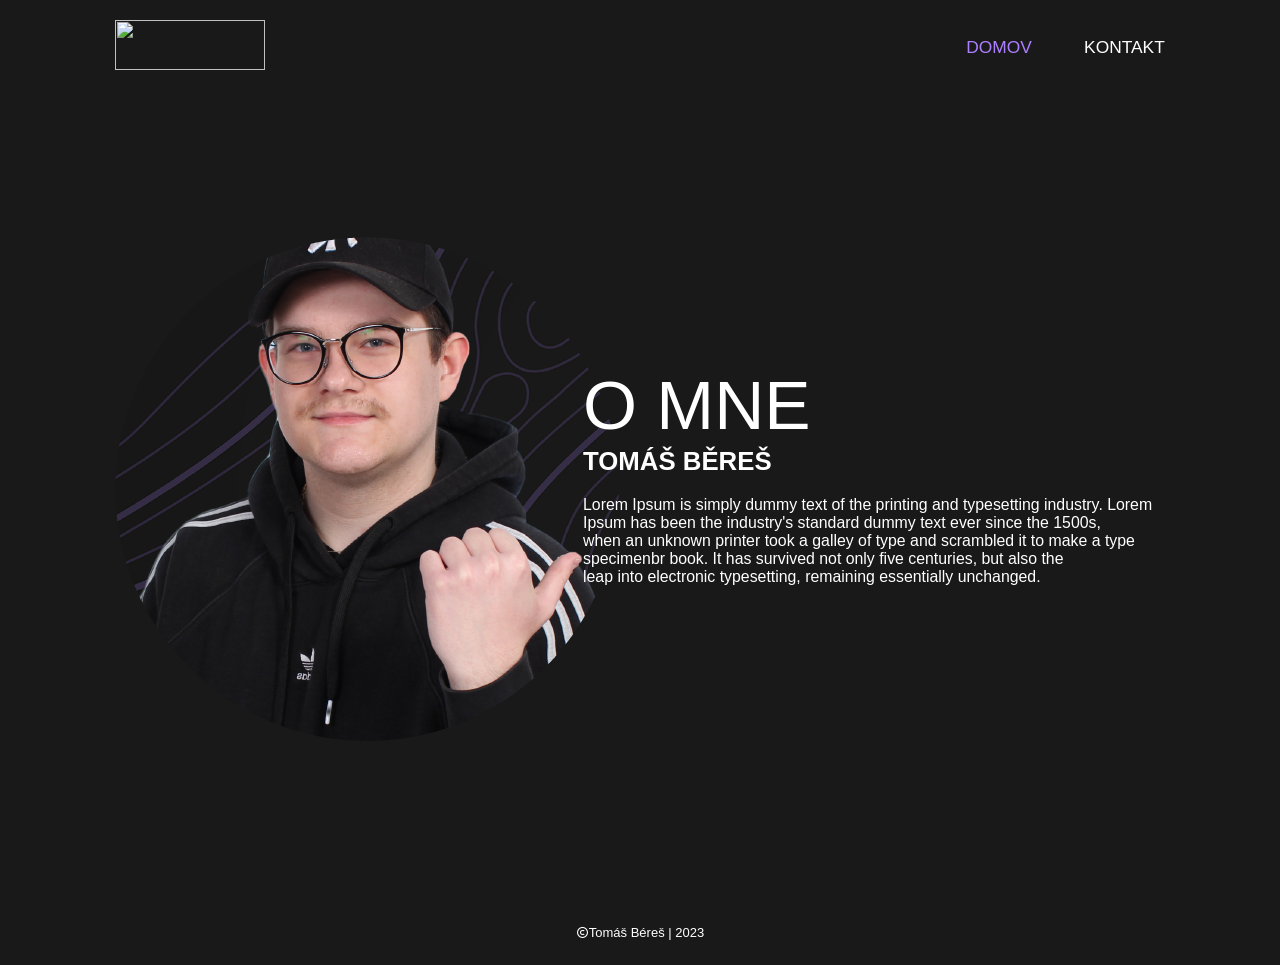
==== about.html @ 15f7a55e "Add files via upload" ====
<!DOCTYPE html>
<html lang="en" dir="ltr">
  <head>
    <meta charset="utf-8">
    <meta name="viewport" content="width=device-width, initial-scale=1.0">
    <meta name="description" content="Web portfolio">
    <meta name="keywords" content="Tomas, Beres, Tomas Beres, Beres Tomas, Tomáš, Béreš, Portfolio, Work">
    <meta name="author" content="Tomáš Béreš">
    <title>Tomáš Béreš - Graphic Designer</title>
    <link rel="stylesheet" href="style-about.css">
    <link href='https://fonts.googleapis.com/css?family=Albert Sans' rel='stylesheet'>
    <link href='https://unpkg.com/boxicons@2.1.4/css/boxicons.min.css' rel='stylesheet'>
    <box-icon name='menu-alt-right'></box-icon>
  </head>
  <style>
   
  </style>
  <body>


<header id="navbar">

  <a href="portfolio.html" class="logo"><img src="podpisLOGO2.png" alt="" width="150px" height="50px"></a>

   <i class='bx bx-menu-alt-right' id="menu-icon"></i>

  <nav class="navbar">
        <a href="portfolio.html" class="active">DOMOV</a>
             <a href="#contact">KONTAKT</a>
  </nav>
</header>










<section class="about" id="about">

  <div class="about-img">
    <img src="images/about2.png" alt="Me">
  </div>
  <div class="about-content">
    <h2 class="heading">O MNE</h2>
      <h3>TOMÁŠ BĚREŠ</h3>
      <p>Lorem Ipsum is simply dummy text of the printing and typesetting industry.
        Lorem Ipsum has been the industry's standard dummy text ever since the 1500s,<br>
        when an unknown printer took a galley of type and scrambled it to make a type specimenbr
        book. It has survived not only five centuries, but also the <br>
        leap into electronic typesetting, remaining essentially unchanged. </p>
  </div>

</section>




<footer>
 <div class="content">
  <i class='bx bx-copyright' ></i>   Tomáš Béreš | 2023 
 </div>
</footer>

<script src="script.js"></script>
<script>
  const scriptURL = 'https://script.google.com/macros/s/AKfycbxM_O0f3rmxpl62EwFKicZqMOXjZgx1MhqDzt0GITu9859wAwclSkq0iw2NyHaRBNTz0A/exec'
  const form = document.forms['submit-to-google-sheet']

  form.addEventListener('submit', e => {
    e.preventDefault()
    fetch(scriptURL, { method: 'POST', body: new FormData(form)})
      .then(response => console.log('Success!', response))
      .catch(error => console.error('Error!', error.message))
  })
</script>

<script>
  var prevScrollpos = window.pageYOffset;
  window.onscroll = function() {
  var currentScrollPos = window.pageYOffset;
    if (prevScrollpos > currentScrollPos) {
      document.getElementById("navbar").style.top = "0";
    } else {
      document.getElementById("navbar").style.top = "-100px";
    }
    prevScrollpos = currentScrollPos;
  }
  </script>
  </body>
</html>
</a>
---- style-about.css ----
*{
    margin: 0;
    padding: 0;
    border: none;
    outline: none;
    scroll-behavior:smooth;
  
    font-family: poppins, sans-serif;
    box-sizing: border-box;
    text-decoration: none;
  }
  
  ::-webkit-scrollbar {
    width: 7.5px;
  }
  
  ::-webkit-scrollbar-track {
    box-shadow: inset 0 0 5px grey;
    border-radius: 10px;
  }
  
  ::-webkit-scrollbar-thumb {
    background:#cdb2ff;
    border-radius: 10px;
    opacity: 50%;
  }
  
  ::-webkit-scrollbar-thumb:hover {
    background: #955bff;
  }
  
  body{
  background: var(--bg-color);
  background: #191919;
  
  }
  :root{
    --bg-color: #fff;
    --second-bg-color: #fff;
    --text-color: black;
    --main-color: #ac7fff;
  }
  html{
    font-size: 62%;
    overflow-x: hidden;
  }
  
  
  header{
    position: fixed;
    top:0;
    left: 0;
    width: 100%;
    padding: 2rem 9%;
    display:flex;
    justify-content: space-between;
    align-items: center;
    z-index: 100;
    transition: top 0.3s;
  }
  
  .header.stycky {
    border-bottom: .1rem solid black;
  }
  
  .logo{
    font-size: 2.5rem;
    color: white;
    font-weight: 600;
  }
  
  .navbar a{
    font-size: 1.75rem;
    color: white;
    margin-left: 5rem;
    transition: 0.5s;
  }
  .navbar a:hover,
  .navbar a.active{
   color: #ac7fff;
  }
  
  #menu-icon{
  font-size: 3rem;
  color:#ac7fff;
  display:none;
  transition: 0.5s;
  }
  #menu-icon:hover{
  color: #ac7fff;
  }
  
  
  .home{
    display:flex;
    align-items:center;
    text-align: center;
    min-height: 100vh;
    background: var(--bg-color);
  color: white;
  background-image: url(images/bg3.png);
  background-size: cover;
  background-position: center;
  padding-left: 30%;
  }
  
  .home h1{
    font-size: 10rem;
    font-weight: 800;
    color: transparent;
    -webkit-text-stroke: 1px white;
  }
  
  
  
    .social-media a{
      display: inline-flex;
      justify-content: center;
      align-items: center;
      width: 4rem;
      height: 4rem;
      background: transparent;
      border: 0.21rem solid #ac7fff;
      border-radius: 50%;
      font-size: 2rem;
      color:#ac7fff;
      margin: 3rem 1.5rem 3rem 0;
      margin: 1rem 1rem 1rem 2.2rem;
      transition: 0.3s;
      }
      .social-media a:hover{
        box-shadow: 1px 2.5px 15px #ac7fff;
        background: #ac7fff;
        color: #181818;
        }
  .scroll{
  display: flex;
  align-items: center;
  justify-content: center;
  margin-top: -100px;
  }
        .scroll a{
          display: inline-flex;
          justify-content: center;
          align-items: center;
          width: 4rem;
          height: 4rem;
          background: transparent;
          border-radius: 50%;
          font-size: 3.5rem;
          color:#ac7fff;
  
          transition: 0.3s;
          }
          .scroll a:hover{
            box-shadow: 0px 0px 10px #ac7fff;
            background: #ac7fff;
            color: #181818;
            }
  .home-img{
    width: 3vw;
    margin: 20rem;
    margin-top:10rem;
  
  }
  
  .about-box{
    width: 100%;
    height: 77rem;
    background: #191919;
    border-radius: 30px;
    box-shadow: 0px 5px 25px #ac7fff;
  }
  
  .about{
    min-height: 100vh;
    padding: 10rem 9% 2rem;
    display: flex;
    justify-content: center;
    align-items: center;
    gap: 2rem;
    color: #181818;
  }
  .about-img{
    width: 35vw;
  
  }
  .heading{
    text-align: center;
    font-size: 4.5rem;
  transition: 0.3s
  
  }
  
  .about-content h2{
    text-align: left;
    line-height: 1.2;
    font-size: 7rem;
    font-weight: 100;
    color: white;
  }
  .about-content h2 span{
    color: white;
  }
  
  .about-content h3{
    font-size: 2.6rem;
    color: white;
  }
  .about-content p{
    font-size: 2.6rem;
    font-size: 1.6rem;
    margin: 2rem 0 3rem;
    color: white;
  }
  
 
  
  /* breakepoint */
  
  @media (max-width: 1200px) {
    html {
      font-size: 55%;
    }
  }
  
  @media (max-width: 991px){
    .header{
      padding: 2rem 3%;
    }
    section{
      padding: 10rem 3% 2rem;
    }
    .footer{
      padding: 2rem 3%;
    }
  }
  
  @media (max-width: 768px){
    #menu-icon{
      display: block;
    }
    .navbar{
      position: absolute;
      top: 100%;
      left: 0;
      width: 100%;
      padding: 1rem 3%;
      background-color:#191919;
      border-top: .1rem solid black;
      border-bottom: .1rem solid black;
      display: none;
    }
  
  .navbar.active{
    display: block;
  }
  
    .navbar a{
      display: block;
      font-size: 2rem;
      margin: 3rem 0;
    }
    .home{
      flex-direction: column;
      margin-left: 0rem;
      max-height: 50vh;
      
    }
    .home-content h3{
     font-size: 2rem;
  
     margin-top: 20rem;
    }
    .home-content h1{
      font-size: 5rem;
    
    }
    .home-img img{
      opacity: 0;
    }
  }
  footer .content{
  display: flex;
  align-items: center;
  justify-content: center;
  background: #191919;
  font-size: small;
  padding: 2.5rem;
  color: white;
}
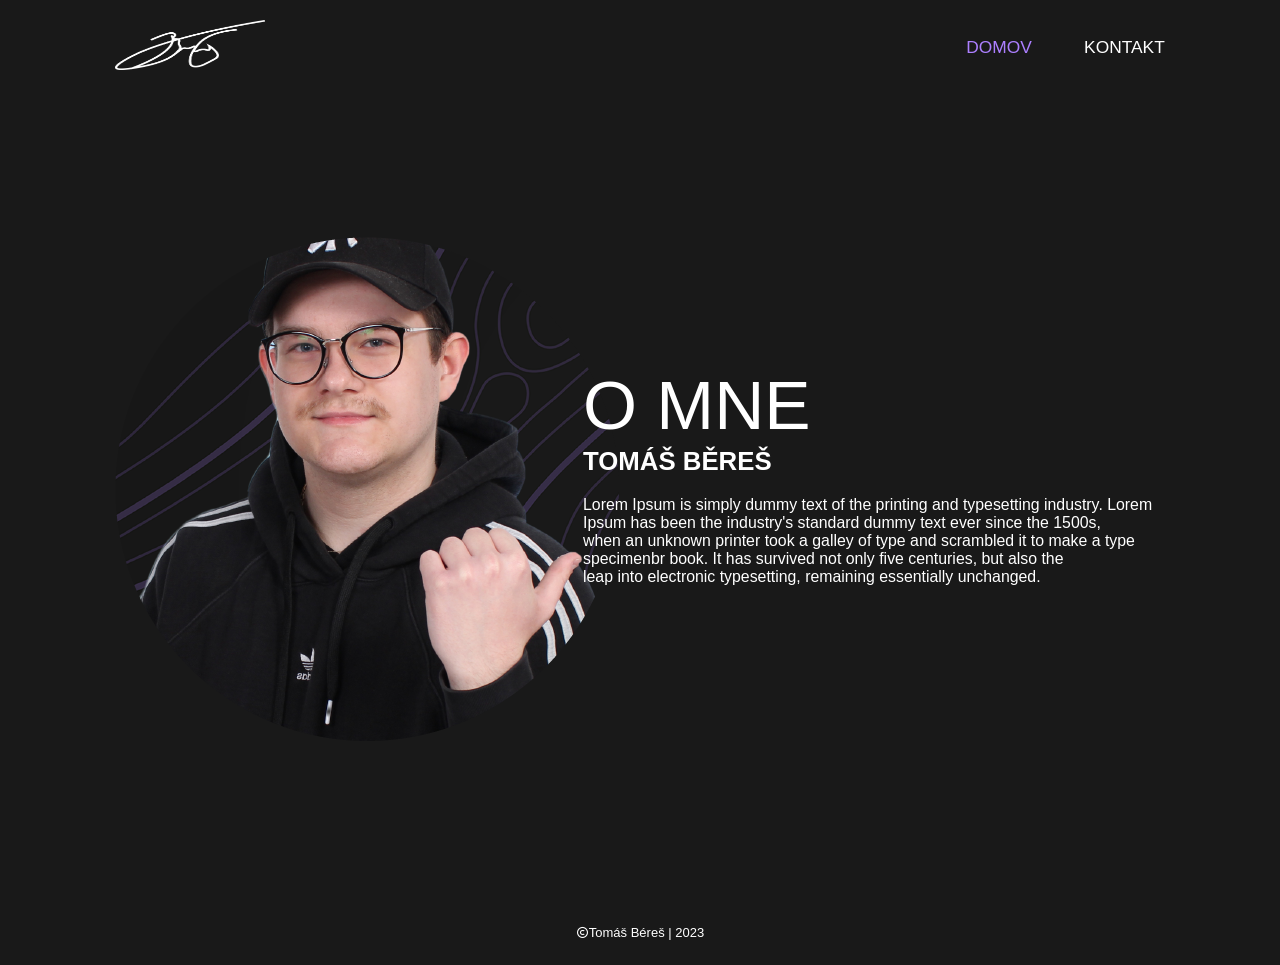
==== commit 8e31076c: "Update about.html" ====
--- a/about.html
+++ b/about.html
@@ -20,7 +20,7 @@
 
 <header id="navbar">
 
-  <a href="portfolio.html" class="logo"><img src="podpisLOGO2.png" alt="" width="150px" height="50px"></a>
+  <a href="portfolio.html" class="logo"><img src="PodpisLOGO2.png" alt="" width="150px" height="50px"></a>
 
    <i class='bx bx-menu-alt-right' id="menu-icon"></i>
 
